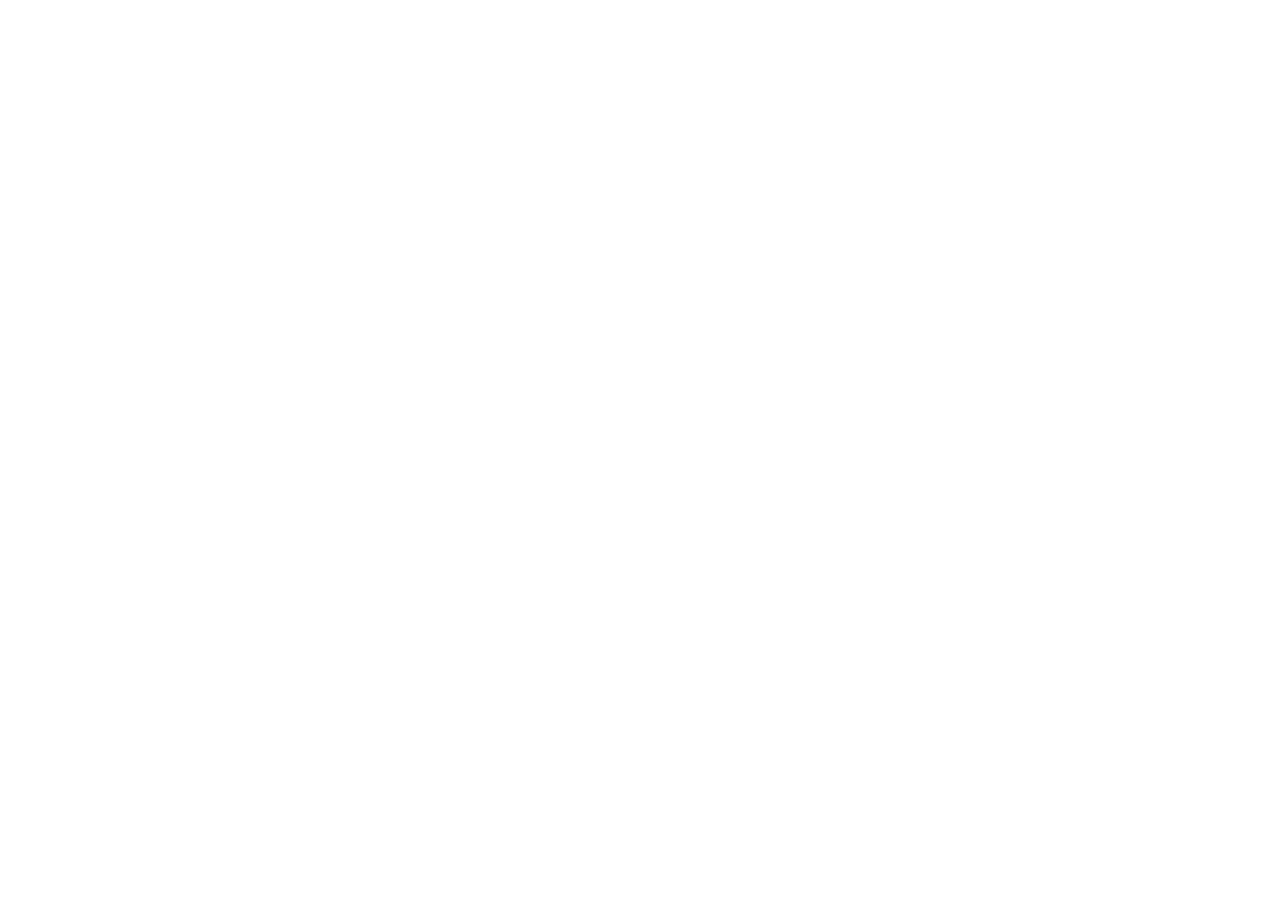
==== index.html @ 688190e8 "Initialisation du projet" ====
<!DOCTYPE html>
<html lang="en">
<head>
    <meta charset="UTF-8">
    <meta http-equiv="X-UA-Compatible" content="IE=edge">
    <meta name="viewport" content="width=device-width, initial-scale=1.0">
    <title>Blog tracker</title>
</head>
<body>
    
</body>
</html>
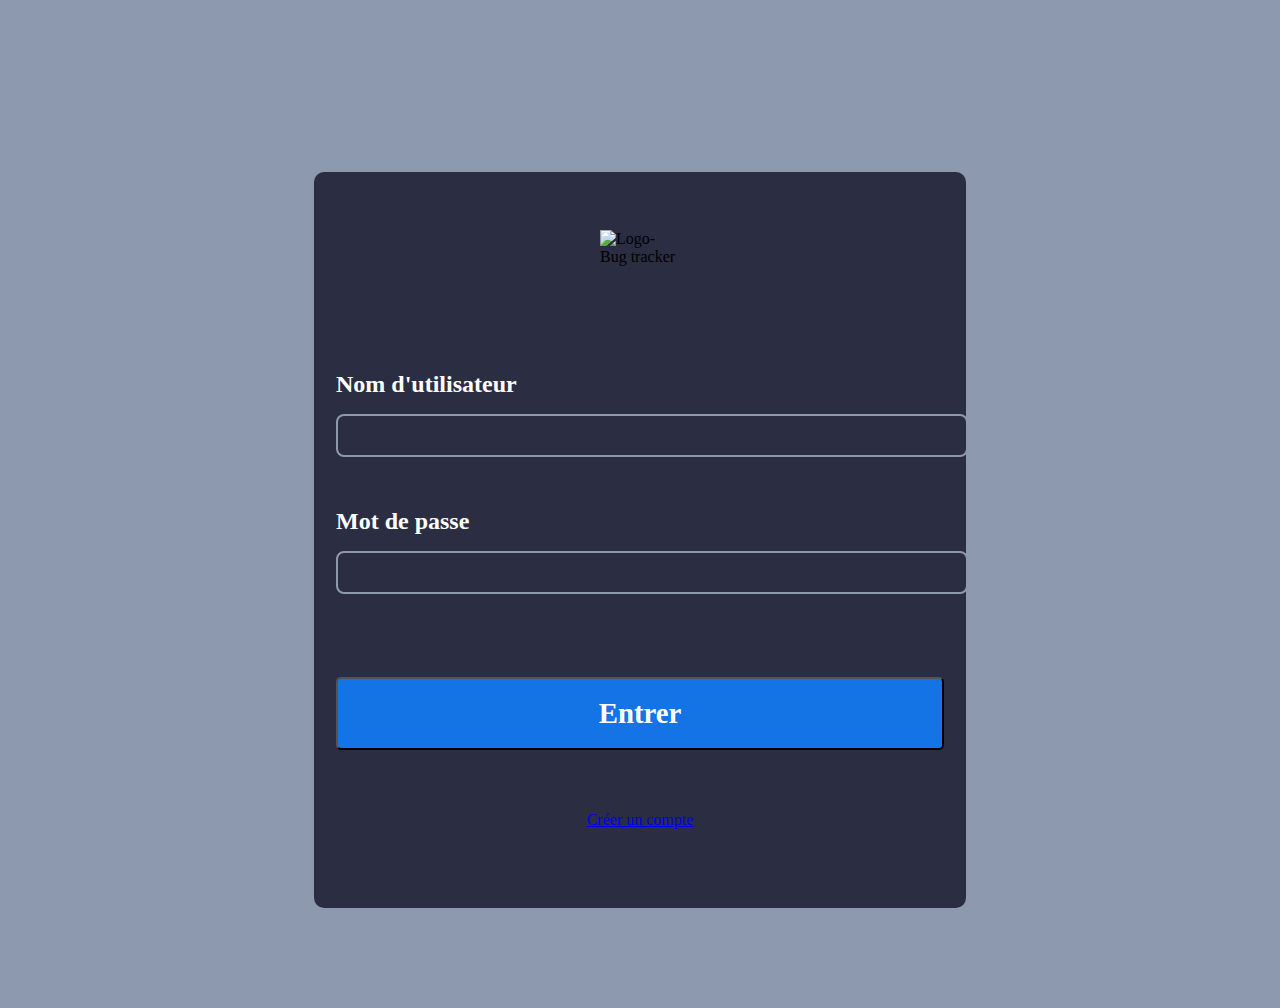
==== commit 9942fcd3: "dix chemin librairie axios" ====
--- a/index.html
+++ b/index.html
@@ -1,12 +1,52 @@
 <!DOCTYPE html>
-<html lang="en">
+<html lang="fr">
 <head>
     <meta charset="UTF-8">
     <meta http-equiv="X-UA-Compatible" content="IE=edge">
     <meta name="viewport" content="width=device-width, initial-scale=1.0">
-    <title>Blog tracker</title>
+    <title>Bug tracker - Connexion</title>
+    <link rel="stylesheet" href="./asset/css/reset.css">
+    <link rel="stylesheet" href="./asset/css/theme.css">
+
 </head>
-<body>
-    
+<body class="bg-grey-primary">
+
+<main class="theme-wrapper d-flex direction-column justify-center align-center" >
+
+    <form class="card connexion-card bg-blue-0" >
+        <figure  class="logo-presentation">
+           <img src="./asset/img/scarabee.png" alt="Logo-Bug tracker" >
+        </figure>
+
+        <div class="form-control text-white mx-auto " >
+            <label for="username">Nom d'utilisateur</label>
+            <input type="text" id="username" name="username"   >
+        </div>
+
+        
+        <div class="form-control text-white mx-auto" >
+            <label for="password">Mot de passe</label>
+            <input id="password" name="password" type="password"   >
+        
+        </div>
+
+        <p class="error-validation" ></p>
+
+    <div class="form-control mx-auto" >
+        <button class="btn-large btn-primary" type="submit">Entrer</button>
+    </div>
+
+    <div class="connexion-card-bottom" >
+        <a href="./pages/inscription.html">Créer un compte</a>
+    </div>
+
+
+    </form>
+
+
+</main>
+<script src="./lib/axios/axios.min.js"></script>
+<script src="./asset/js/helper.js" ></script>
+<script src="./asset/js/auth.js" ></script>
 </body>
 </html>--- a/asset/css/theme.css
+++ b/asset/css/theme.css
@@ -0,0 +1,620 @@
+/*Font-face*/
+@font-face {
+    font-family: Orbitron;
+    src: url(../fonts/Orbitron-VariableFont_wght.ttf);
+  }
+  
+  @font-face {
+    font-family: Montserrat;
+    src: url(../fonts/Montserrat-VariableFont_wght.ttf);
+  }
+
+
+
+
+/*Variables */
+
+:root{
+    /**colors**/
+    --blue-0: #2B2D42;
+    --grey-primary: #8D99AE;
+    --grey-secondary: #EDF2F4;
+    --red-primary: #9A031D;
+    --red-secondary: #D90429;
+    --red-third:#F8A3B2;
+    --green-primary:#02735B;
+    --green-secondary:#06D6A0;
+    --green-third:#7CFBDA;
+    --blue-dark:#125799;
+    --blue-primary:#1474E5;
+    --blue-secondary:#4895EF;
+    --blue-third:#B9D4F3;
+    --white:#fff;
+    --black:#000;
+
+}
+
+
+body{
+    font-family: Montserrat;
+    position:relative;
+
+}
+
+/** Background-color **/
+
+.bg-blue-0{
+background-color: var(--blue-0);
+}
+
+.bg-grey-primary{
+    background-color: var(--grey-primary);
+}
+
+.bg-grey-secondary{
+    background-color: var(--grey-secondary);
+}
+
+.bg-red-primary{
+    background-color: var(--red-primary);
+}
+            
+.bg-red-secondary{
+    background-color: var(--red-secondary);
+}
+            
+.bg-red-third{
+    background-color: var(--red-third);
+}
+.bg-green-primary{
+    background-color: var(--green-primary);
+}
+            
+.bg-green-secondary{
+    background-color: var(--green-secondary);
+}
+     
+.bg-blue-dark{
+    background-color: var(--blue-dark);
+}
+
+.bg-blue-primary{
+    background-color: var(--blue-primary);
+}
+.bg-blue-secondary{
+    background-color: var(--blue-secondary);
+}
+.bg-blue-third{
+    background-color: var(--blue-third);
+}
+
+/** Text-color **/
+
+.text-white{
+    color:#fff;
+}
+
+.text-black{
+    color:#000
+}
+
+.text-blue-0{
+    color: var(--blue-0);
+}
+    
+.text-grey-primary{
+    color: var(--grey-primary);
+}
+    
+.text-grey-secondary{
+    color: var(--grey-secondary);
+}
+    
+.text-red-primary{
+    color: var(--red-primary);
+}
+                
+.text-red-secondary{
+    color: var(--red-secondary);
+}
+                
+.text-red-third{
+    color: var(--red-third);
+}
+.text-green-primary{
+    color: var(--green-primary);
+}
+                
+.text-green-secondary{
+    color: var(--green-secondary);
+}
+         
+.text-blue-dark{
+    color: var(--blue-dark);
+}
+    
+.text-blue-primary{
+    color: var(--blue-primary);
+}
+
+.text-blue-secondary{
+    color: var(--blue-secondary);
+}
+
+.text-blue-third{
+    color: var(--blue-third);
+}
+
+.card {
+    border-radius: 10px;
+    -webkit-border-radius: 10px;
+    -moz-border-radius: 10px;
+    -ms-border-radius: 10px;
+    -o-border-radius: 10px;
+    padding:18px;
+}
+
+.btn{
+    border-radius: 5px;
+    -webkit-border-radius: 5px;
+    -moz-border-radius: 5px;
+    -ms-border-radius: 5px;
+    -o-border-radius: 5px;
+    padding: 1rem 1.8rem;
+    width: fit-content;
+    font-family: Orbitron;
+    font-weight: bold;
+    cursor: pointer;
+    
+}
+
+.btn-large{
+    border-radius: 5px;
+    -webkit-border-radius: 5px;
+    -moz-border-radius: 5px;
+    -ms-border-radius: 5px;
+    -o-border-radius: 5px;
+    padding: 1rem 1.8rem;
+    width: 100%;
+    font-family: Orbitron;
+    font-weight: bold;
+    cursor: pointer;
+
+}
+
+.btn:active{
+    opacity: 0.5;
+}
+
+/**Button styles **/
+
+.btn-primary{
+    background-color: var(--blue-primary);
+    color:var(--white);
+}
+.btn-alert{
+    background-color: var(--red-primary);
+    color:var(--white);
+}
+.btn-success{
+    background-color: var(--green-primary);
+    color:var(--white);
+}
+
+.mx-auto
+{
+    margin-left: auto !important;
+    margin-right: auto !important;
+}
+
+
+/** Form* */
+
+.form-control
+{
+    margin:2.3rem 0 3.2rem 0;
+    width: 100%;
+    font-size: 1.5rem;;
+}
+
+.form-control label{
+    display: block;
+    margin-bottom:1rem;
+    font-family: Orbitron;
+    font-weight: bold;
+
+}
+.form-control input ,.form-control  textarea {
+    width: 100%;
+    background-color: transparent;
+    border-radius: 8px;
+    -webkit-border-radius: 8px;
+    -moz-border-radius: 8px;
+    -ms-border-radius: 8px;
+    -o-border-radius: 8px;
+    padding: 12px 10px;
+    border: 2px solid var(--grey-primary);
+    outline:var(--blue-primary);
+}
+
+.form-control input:focus,.form-control  textarea:focus{
+    border: 2px solid var(--blue-primary);
+}
+
+
+
+.theme-wrapper{
+    max-width:100%;
+    min-height: 100vh;
+    padding: 10px;
+    margin-left:auto;
+    margin-right: auto;
+    margin-top: 5rem;
+}
+
+
+
+.title{
+    font-family: Orbitron;
+    font-weight: bold;
+}
+
+/** Page Connexion **/
+
+.theme-wrapper .connexion-card{
+width: 100%;
+}
+
+.connexion-card .logo-presentation{
+    width: 80px;
+    height: 80px;
+    margin: 2.5rem auto 3.8rem auto;
+}
+
+.connexion-card input{
+    color: var(--white);
+  
+}
+
+.connexion-card .btn-large{
+   font-size: 1.8rem;
+   padding: 18px 10px;
+   margin-top:2rem
+}
+
+.connexion-card-bottom{
+    text-align: center;
+    color:var(--white);
+    margin: 3.8rem 0;
+    font-family: Orbitron;
+}
+
+.input-error{
+    border-color: #f4657e;
+}
+.error-validation{
+    color: #f4657e;
+}
+/**Display**/
+
+.text-center{
+    text-align: center;
+}
+
+.d-grid
+{
+    display:grid;
+}
+
+.place-center{
+    place-items: center;
+}
+
+.d-flex{
+    display: flex;
+}
+
+.align-center{
+    align-items: center;
+}
+
+.justify-center{
+    justify-content: center;
+}
+.justify-end{
+    justify-content: flex-end;
+}
+.direction-column{
+    flex-direction: column;
+}
+
+/**Navbar **/
+.header-nav
+{
+padding: 2rem 1.8rem;
+ background-color: var(--black);
+ position: sticky;
+ top: 0;
+
+}
+
+
+.logo-navigation img{
+    height: 40px;width: 40px;;
+object-fit: cover;
+}
+
+.header-nav a{
+    display: inline-block;
+    width: fit-content;
+}
+
+.header-nav nav{
+    display: block;
+
+    background-color: var(--black);
+    color: var(--white);
+    width: 100%;
+    font-family: Orbitron;
+    font-size: 2rem;
+    position:relative;
+}
+.list-nav{
+    display: flex;
+    flex-direction: column;
+    margin-top: 28px;
+}
+
+.header-nav nav figure{
+    display: flex;
+    align-items: center;
+  
+}
+.header-nav nav figure figcaption{
+    margin-left: 1.8rem;
+    font-weight: bold;
+
+}
+
+.toggle-menu{
+    width: 35px;
+    height: 25px;
+    color:var(--white);
+    position: absolute;
+    top:1rem;
+    right: 1rem;
+    display: flex;
+    align-items: center;
+    
+}
+
+.toggle-menu span,.toggle-menu span::before,.toggle-menu span::after{
+    height: 2px;
+    width: 100%;
+    background-color: var(--white);
+}
+
+.toggle-menu span{
+    content: "";
+    position: absolute;
+    transition: all 0.35s;
+
+   
+}
+.toggle-menu span::before{
+    content: "";
+    position: absolute;
+    top: 10px;
+    transition: all 0.35s;
+
+    
+}
+
+.toggle-menu span::after{
+    content: "";
+    position: absolute;
+    bottom: 10px;
+    transition: all 0.35s;
+  
+    
+}
+
+.close-toggle span {
+   transform:  rotate(45deg);
+   -webkit-transform:  rotate(45deg);
+   -moz-transform:  rotate(45deg);
+   -ms-transform:  rotate(45deg);
+   -o-transform:  rotate(45deg);
+   transition: all 0.35s;
+   -webkit-transition: all 0.35s;
+   -moz-transition: all 0.35s;
+   -ms-transition: all 0.35s;
+   -o-transition: all 0.35s;
+}
+
+
+
+.close-toggle span::before,.close-toggle span::after{
+    transform: rotate(-90deg);
+    -webkit-transform: rotate(-90deg);
+    -moz-transform: rotate(-90deg);
+    -ms-transform: rotate(-90deg);
+    -o-transform: rotate(-90deg);
+    bottom: 0px;
+    top: 0;
+    
+}
+
+.close-nav{
+    display: none;
+}
+
+
+    
+.list-nav li{
+    margin-bottom: 1rem;
+    margin-top: 1rem;
+}
+    
+.list-nav li a{
+    display: flex;
+    align-items: center;
+}
+.list-nav li svg{
+    width: 30px;
+    height: 30px;
+    margin-right: 0.8rem;
+}
+
+
+
+/* Table */
+.table-section{
+    width: 90vw;
+    max-height: 100vh;
+    margin:2rem auto;
+    overflow-x: auto;
+    padding-left: 18px;
+    padding-right: 18px;
+
+  
+}
+.table{
+    border:none;
+    border-spacing: 0 15px;
+    border-collapse: separate;
+    min-width: 100%;
+    margin: auto;
+}
+
+.table thead th{
+    font-family: Orbitron ;
+    font-weight: bold;
+}
+
+.table thead th, .table tbody td
+{
+    border: none;
+    vertical-align: middle;
+    text-align: left;   
+}
+
+.table thead th:last-of-type {
+    text-align: center;
+  }
+  .table tbody td:last-of-type {
+    text-align: center;
+  }
+
+.table thead,.table thead th,.table tbody td {
+
+padding: 0.8rem;
+}
+
+.table tbody {
+    border-spacing: 0 15px;
+    border-collapse: separate;
+    border-color: inherit;
+  }
+
+  .table tbody tr {
+    border-radius: 5px;
+    box-shadow: 0px 3px 3px rgba(0, 0, 0, 0.25);
+    color: var(--white);
+  
+  }
+
+  .table tbody tr{
+    background: var(--grey-primary);
+  }
+
+  .table tbody tr:hover{
+    background-color: #8D99AE80;
+    color: var(--blue-0);
+  }
+
+  tbody tr td:first-child {
+    border-radius: 5px 0 0 5px;
+  }
+  .table tbody tr td:last-child {
+    border-radius: 0 5px 5px 0;
+  }
+
+
+/** Media queries  **/
+@media screen and (min-width:550px){
+/**Navbar **/
+.header-nav
+{
+ padding: 2rem 1.8rem;
+ background-color: var(--black);
+ position: sticky;
+ top: 0;
+
+}
+
+.header-nav .logo-navigation img{
+    height: 50px;width: 50px;
+}
+
+    .theme-wrapper .connexion-card{
+        width: 38rem;
+        padding-left: 22px;
+        padding-right: 22px;
+        }
+        
+}
+
+
+@media screen and (min-width:990px) {
+    .toggle-menu {
+        display: none;
+    }
+    .header-nav nav{
+        display: flex;
+        padding: 1.8rem 2.2rem;
+        background-color: var(--black);
+        color: var(--white);
+        width: 100%;
+        font-family: Orbitron;
+        justify-content: space-between;
+        font-size: 2.4rem;
+    }
+    
+    .header-nav nav figure{
+        display: flex;
+        align-items: center;
+        justify-content: space-between;
+    }
+    .header-nav nav figure figcaption{
+        margin-left: 1.8rem;
+        font-weight: bold;
+    
+    }
+    .list-nav{
+        display: flex;
+        flex-direction: row;
+        margin-top: 0;
+    }
+    
+    
+    .header-nav nav ul li {
+        margin-right: 2.2rem;
+        margin-bottom: 0;
+        margin-top: 0;
+    }
+    
+    .list-nav li a{
+        display: flex;
+        align-items: center;
+    }
+    .list-nav li svg{
+        width: 30px;
+        height: 30px;
+        margin-right: 0.8rem;
+       
+    }
+    
+    
+}
+
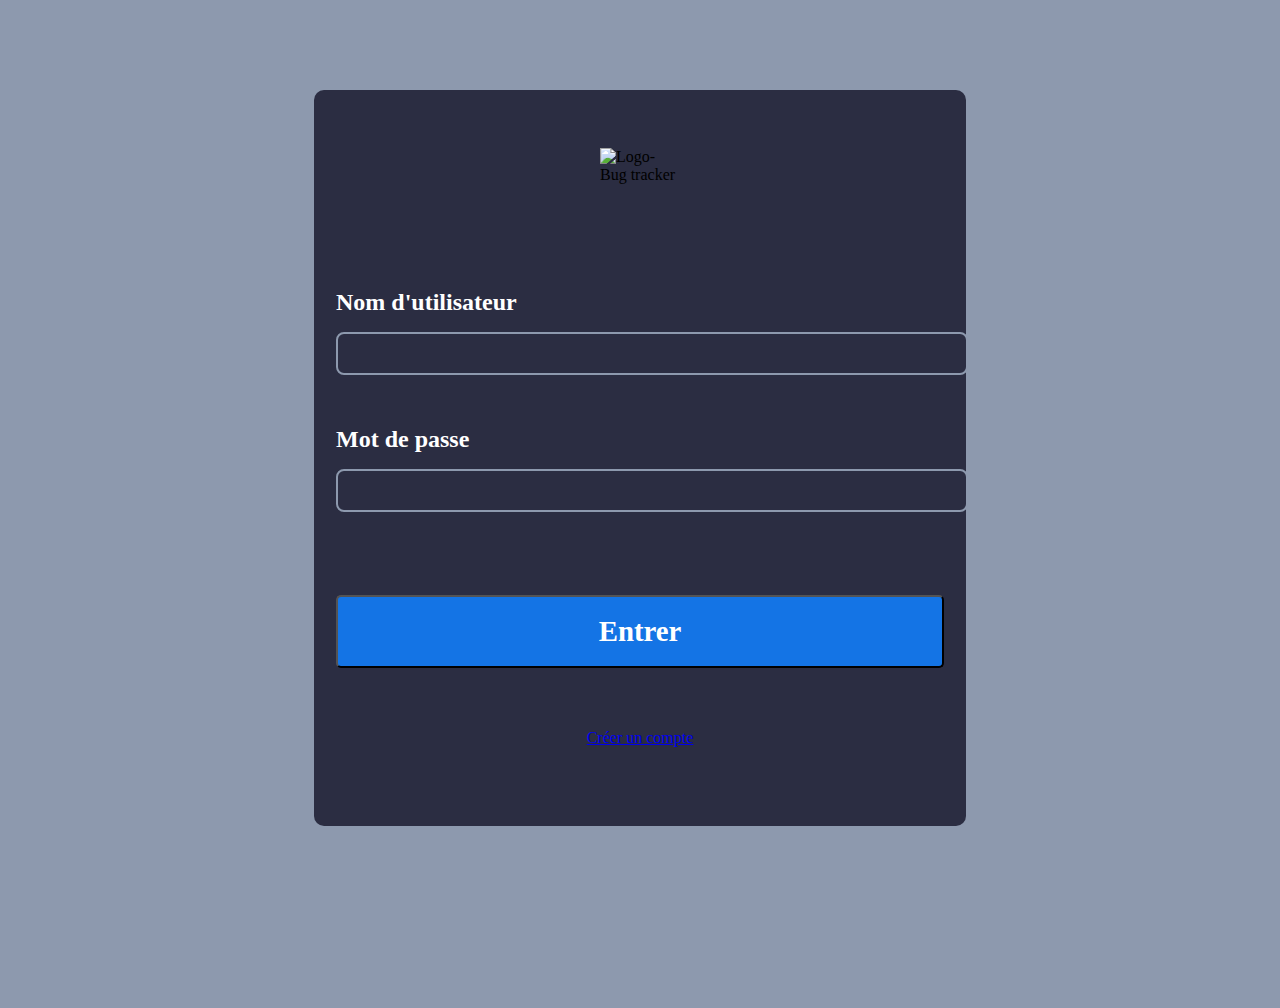
==== commit 113b85a1: "Ajustement style card connexion" ====
--- a/index.html
+++ b/index.html
@@ -5,13 +5,18 @@
     <meta http-equiv="X-UA-Compatible" content="IE=edge">
     <meta name="viewport" content="width=device-width, initial-scale=1.0">
     <title>Bug tracker - Connexion</title>
+     <!--Favicon-->
+    <link rel="apple-touch-icon" sizes="180x180" href="./favicon/apple-touch-icon.png">
+    <link rel="icon" type="image/png" sizes="32x32" href="./favicon/favicon-32x32.png">
+    <link rel="icon" type="image/png" sizes="16x16" href="./favicon/favicon-16x16.png">
+    <link rel="manifest" href="./favicon/site.webmanifest">
     <link rel="stylesheet" href="./asset/css/reset.css">
     <link rel="stylesheet" href="./asset/css/theme.css">
 
 </head>
 <body class="bg-grey-primary">
 
-<main class="theme-wrapper d-flex direction-column justify-center align-center" >
+<main class="theme-wrapper d-flex direction-column align-center" >
 
     <form class="card connexion-card bg-blue-0" >
         <figure  class="logo-presentation">
--- a/asset/css/theme.css
+++ b/asset/css/theme.css
@@ -331,7 +331,7 @@
 /**Navbar **/
 .header-nav
 {
-padding: 2rem 1.8rem;
+padding: 1.4rem 1.8rem;
  background-color: var(--black);
  position: sticky;
  top: 0;
@@ -353,7 +353,6 @@
     display: block;
 
     background-color: var(--black);
-    color: var(--white);
     width: 100%;
     font-family: Orbitron;
     font-size: 2rem;
@@ -363,11 +362,24 @@
     display: flex;
     flex-direction: column;
     margin-top: 28px;
+ 
+}
+
+.list-nav li{
+    color: #ffffff80;
+}
+.list-nav li:hover{
+    color: var(--white);
+}
+
+.list-nav .active{
+    color: var(--white); 
 }
 
 .header-nav nav figure{
     display: flex;
     align-items: center;
+    color: var(--white);
   
 }
 .header-nav nav figure figcaption{
@@ -533,12 +545,73 @@
     color: var(--blue-0);
   }
 
+
+
   tbody tr td:first-child {
     border-radius: 5px 0 0 5px;
   }
   .table tbody tr td:last-child {
     border-radius: 0 5px 5px 0;
   }
+
+  tbody tr td {
+    white-space: nowrap;
+  }
+
+  .table select{
+    background-color: transparent;
+    color: inherit;
+    font-size: inherit;
+    min-width: 100px;
+  }
+
+  .action-col{
+    width: 100%;
+    display: flex;
+    align-items: center;
+    justify-content: center;
+  }
+
+  .action-col button{
+    text-align: center;
+    display: inline-block;
+  }
+  .action-col button:first-child{
+        margin-right: 1rem;
+  }
+
+  .table .action-btn-delete{
+    border:2px solid var(--red-primary);
+    color: var(--red-primary);
+    width:50px;
+    height:50px;
+    border-radius: 5px;
+    -webkit-border-radius: 5px;
+    -moz-border-radius: 5px;
+    -ms-border-radius: 5px;
+    -o-border-radius: 5px;
+    background-color: var(--red-third);
+}
+
+
+
+.table .action-btn-show{
+    color: var(--blue-dark);
+    border: 2px solid var(--blue-dark);
+    background-color: var(--blue-third);
+    width:50px;
+    height:50px;
+    border-radius: 5px;
+    -webkit-border-radius: 5px;
+    -moz-border-radius: 5px;
+    -ms-border-radius: 5px;
+    -o-border-radius: 5px;
+
+}
+
+
+
+
 
 
 /** Media queries  **/
@@ -572,13 +645,12 @@
     }
     .header-nav nav{
         display: flex;
-        padding: 1.8rem 2.2rem;
+        padding: 1.2rem 2.2rem;
         background-color: var(--black);
-        color: var(--white);
         width: 100%;
         font-family: Orbitron;
         justify-content: space-between;
-        font-size: 2.4rem;
+        font-size: 1.4rem;
     }
     
     .header-nav nav figure{
@@ -614,7 +686,30 @@
         margin-right: 0.8rem;
        
     }
-    
-    
-}
-
+
+    
+    .table .action-btn-delete:hover{
+        background-color: var(--red-primary);
+        color: var(--white);
+    }
+
+
+    .table .action-btn-show:hover{
+        background-color: var(--blue-dark);
+        color: var(--white);
+    
+    }
+
+    .table .action-btn-show:active{
+        color: var(--blue-dark);
+        background-color: var(--blue-third);
+    }
+    
+    .table .action-btn-delete:active{
+        background-color: var(--red-third);
+        color: var(--red-primary);
+    }
+    
+    
+}
+
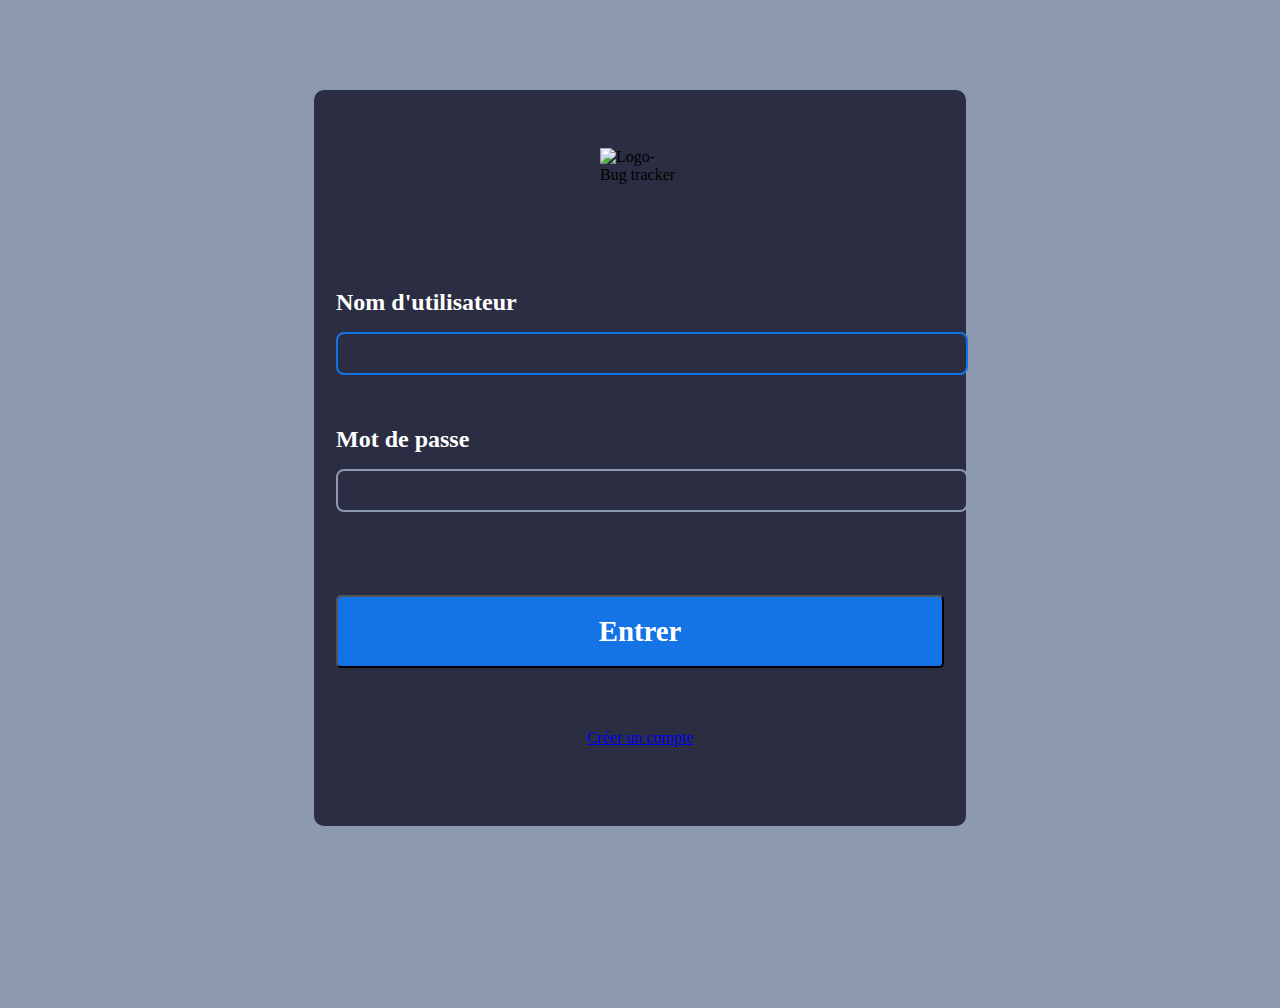
==== commit 1345ba7b: "Ajout autofocus sur les formulaires" ====
--- a/index.html
+++ b/index.html
@@ -5,6 +5,7 @@
     <meta http-equiv="X-UA-Compatible" content="IE=edge">
     <meta name="viewport" content="width=device-width, initial-scale=1.0">
     <title>Bug tracker - Connexion</title>
+    <meta name="description" content="Application qui permet de faire un suivi des bugs traité par les developpeurs."/>
      <!--Favicon-->
     <link rel="apple-touch-icon" sizes="180x180" href="./favicon/apple-touch-icon.png">
     <link rel="icon" type="image/png" sizes="32x32" href="./favicon/favicon-32x32.png">
@@ -25,7 +26,7 @@
 
         <div class="form-control text-white mx-auto " >
             <label for="username">Nom d'utilisateur</label>
-            <input type="text" id="username" name="username"   >
+            <input type="text" id="username" name="username" autofocus  >
         </div>
 
         
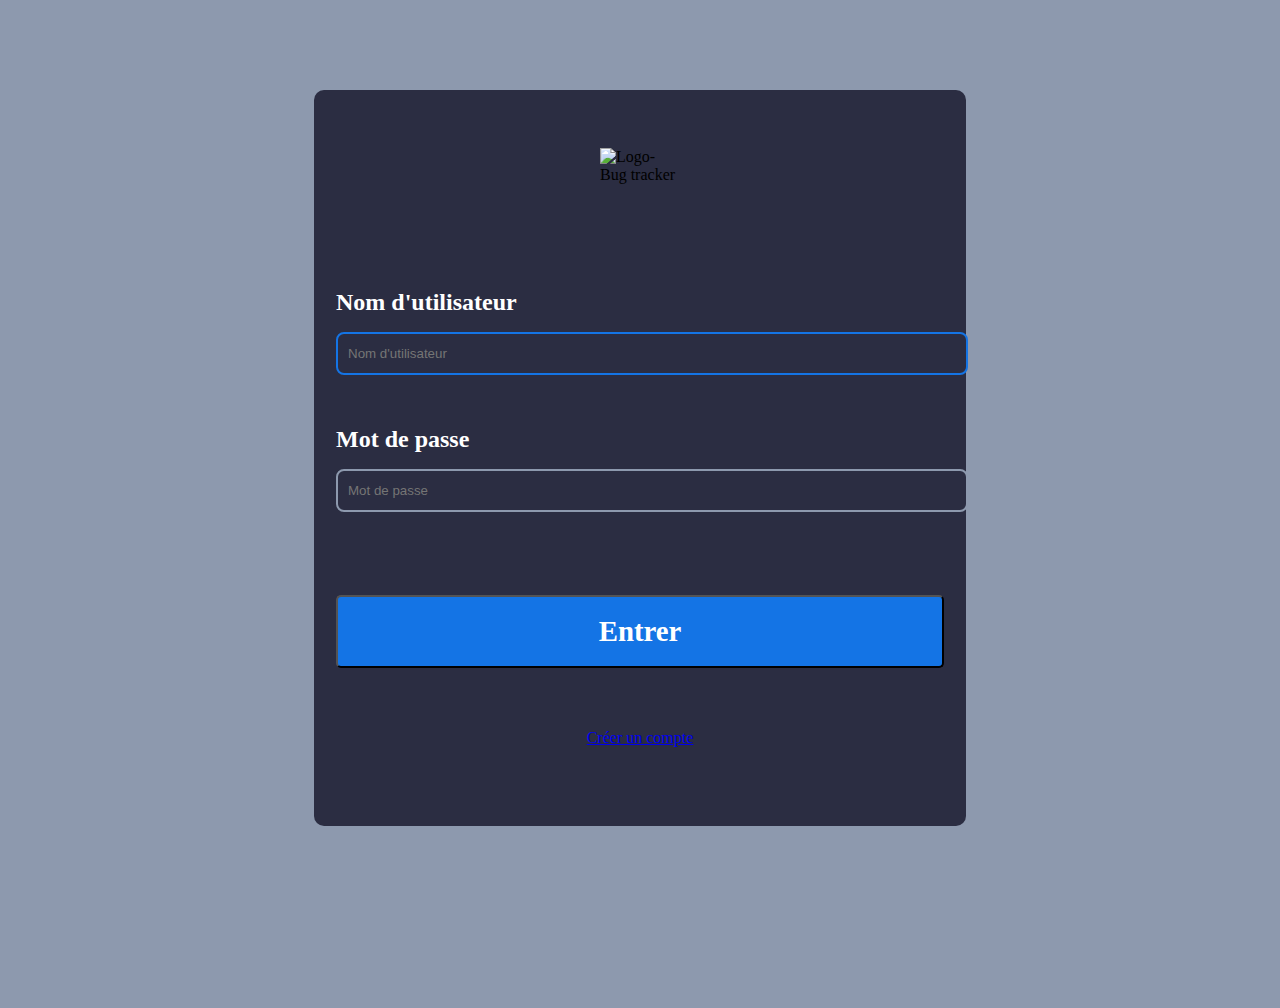
==== commit e278da5e: "Ajout de placeholder sur les champs" ====
--- a/index.html
+++ b/index.html
@@ -26,13 +26,13 @@
 
         <div class="form-control text-white mx-auto " >
             <label for="username">Nom d'utilisateur</label>
-            <input type="text" id="username" name="username" autofocus  >
+            <input type="text" id="username" name="username" autofocus placeholder="Nom d'utilisateur"  >
         </div>
 
         
         <div class="form-control text-white mx-auto" >
             <label for="password">Mot de passe</label>
-            <input id="password" name="password" type="password"   >
+            <input id="password" name="password" type="password" placeholder="Mot de passe"  >
         
         </div>
 
